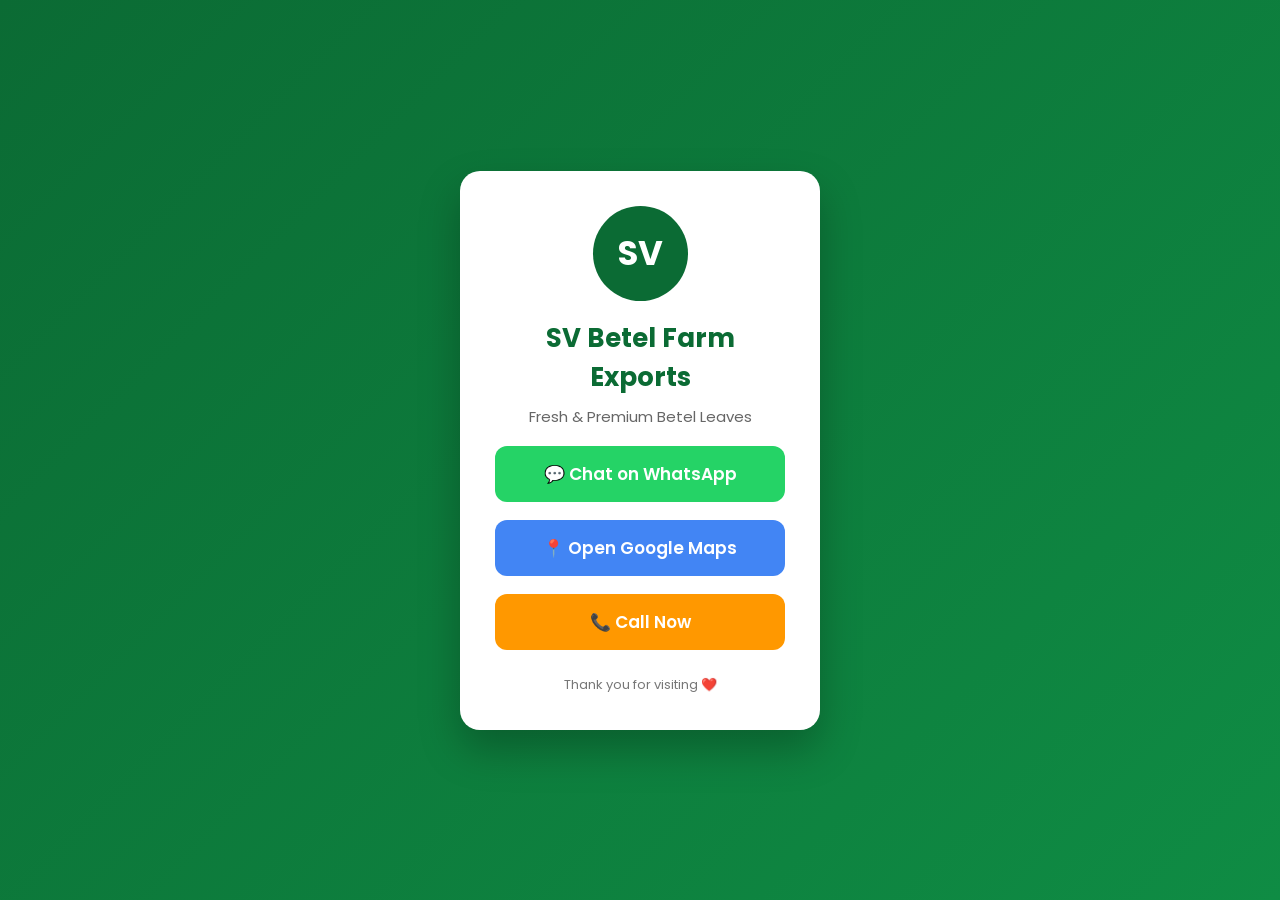
==== index.html @ 84bf0920 "Update index.html" ====
<!DOCTYPE html>
<html lang="en">
<head>
<meta charset="UTF-8">
<meta name="viewport" content="width=device-width, initial-scale=1.0">
<title>SV Betel Farm Exports</title>

<link href="https://fonts.googleapis.com/css2?family=Poppins:wght@300;400;600;700&display=swap" rel="stylesheet">

<style>

*{
margin:0;
padding:0;
box-sizing:border-box;
font-family:'Poppins',sans-serif;
}

body{
background:linear-gradient(135deg,#0b6b34,#0f8c44);
display:flex;
justify-content:center;
align-items:center;
height:100vh;
padding:20px;
}

.card{

width:360px;
background:white;
border-radius:20px;
padding:35px;
text-align:center;
box-shadow:0 20px 40px rgba(0,0,0,.25);

}

.logo{

width:95px;
height:95px;
border-radius:50%;
background:#0b6b34;
color:white;
display:flex;
justify-content:center;
align-items:center;
font-size:34px;
font-weight:bold;
margin:auto;

}

h1{

margin-top:18px;
color:#0b6b34;
font-size:26px;

}

p{

margin-top:8px;
color:#666;
font-size:15px;

}

.btn{

display:block;
margin-top:18px;
padding:15px;
border-radius:12px;
text-decoration:none;
font-size:17px;
font-weight:600;
color:white;
transition:.3s;

}

.whatsapp{

background:#25D366;

}

.whatsapp:hover{

background:#1ba851;

}

.maps{

background:#4285F4;

}

.maps:hover{

background:#2d6fe0;

}

.call{

background:#ff9800;

}

.call:hover{

background:#e48b00;

}

.footer{

margin-top:25px;
font-size:13px;
color:#777;

}

</style>

</head>

<body>

<div class="card">

<div class="logo">SV</div>

<h1>SV Betel Farm Exports</h1>

<p>Fresh & Premium Betel Leaves</p>

<a class="btn whatsapp"
href="https://wa.me/918328069106">
💬 Chat on WhatsApp
</a>

<a class="btn maps"
href="https://maps.app.goo.gl/vZdsqbCmFRygXoxR8">
📍 Open Google Maps
</a>

<a class="btn call"
href="tel:+918328069106">
📞 Call Now
</a>

<div class="footer">

Thank you for visiting ❤️

</div>

</div>

</body>
</html>
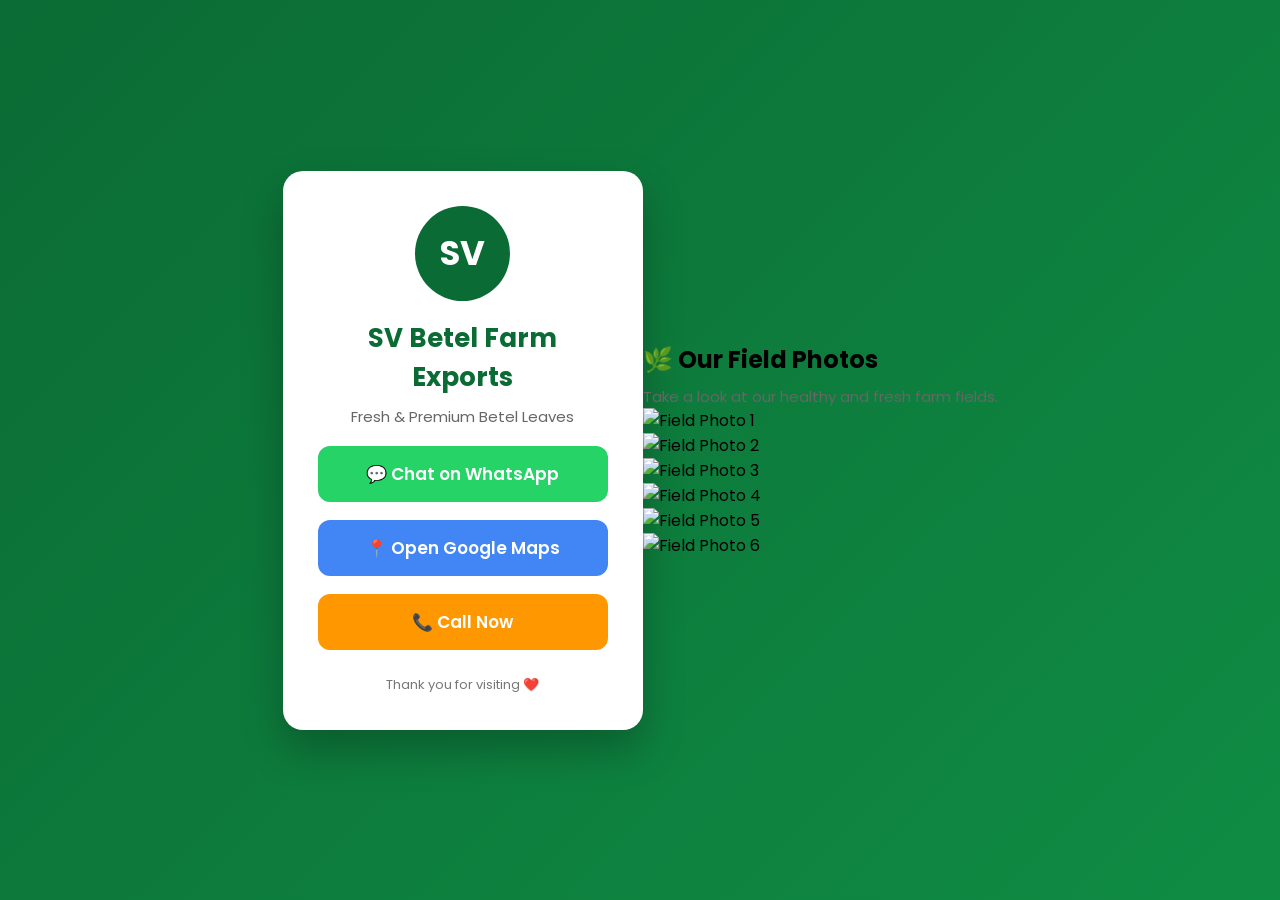
==== commit 94865837: "Add field photos section to index.html Added a new section to display field photos with images." ====
--- a/index.html
+++ b/index.html
@@ -165,3 +165,41 @@
 
 </body>
 </html>
+
+<!-- Field Photos Section -->
+<section id="gallery" class="gallery-section">
+    <div class="container">
+        <h2>🌿 Our Field Photos</h2>
+        <p>Take a look at our healthy and fresh farm fields.</p>
+
+        <div class="gallery">
+
+            <div class="photo">
+                <img src="images/field1.jpg" alt="Field Photo 1">
+            </div>
+
+            <div class="photo">
+                <img src="images/field2.jpg" alt="Field Photo 2">
+            </div>
+
+            <div class="photo">
+                <img src="images/field3.jpg" alt="Field Photo 3">
+            </div>
+
+            <div class="photo">
+                <img src="images/field4.jpg" alt="Field Photo 4">
+            </div>
+
+            <div class="photo">
+                <img src="images/field5.jpg" alt="Field Photo 5">
+            </div>
+
+            <div class="photo">
+                <img src="images/field6.jpg" alt="Field Photo 6">
+            </div>
+
+        </div>
+    </div>
+</section>
+
+
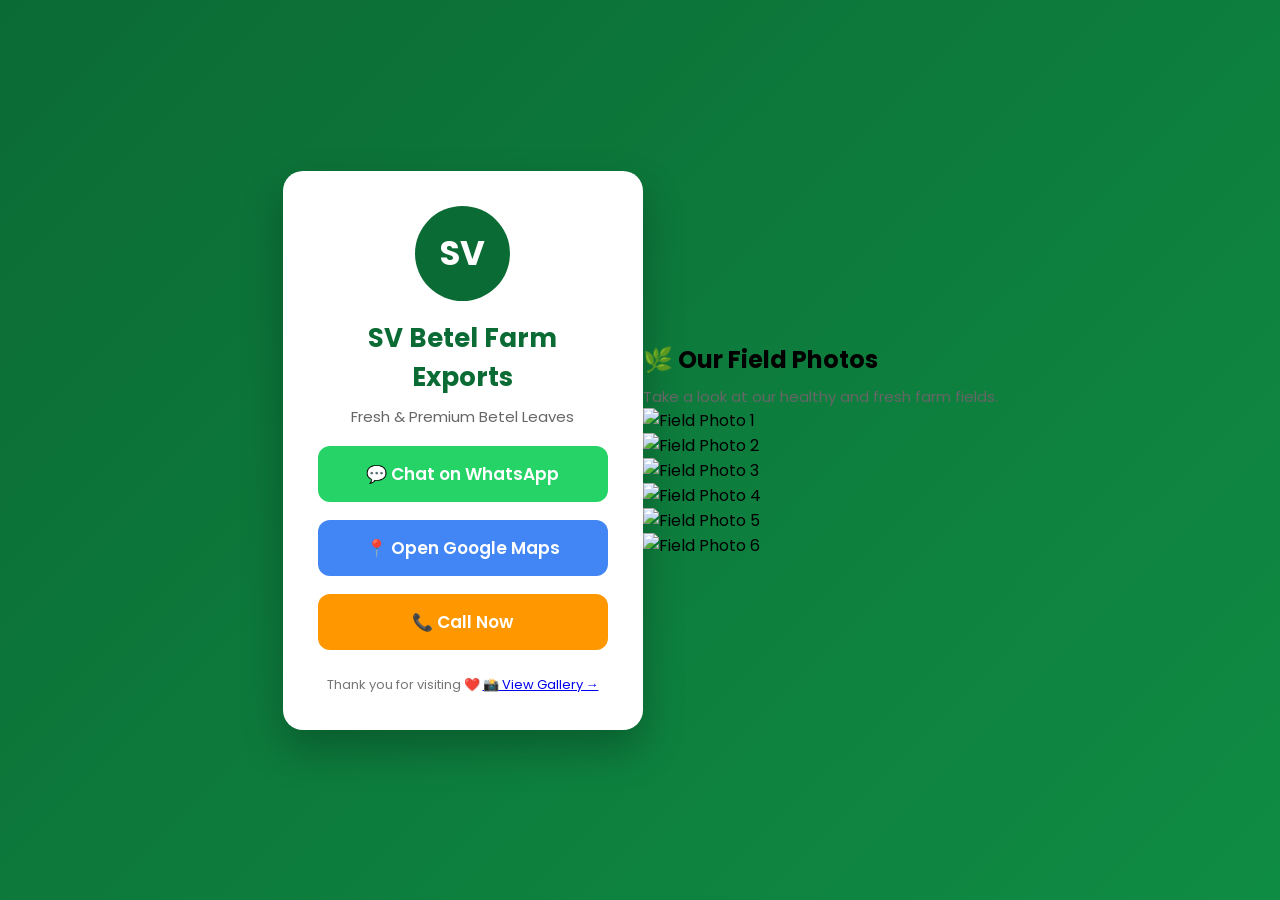
==== commit 6bf0912a: "Add gallery link to footer in index.html" ====
--- a/index.html
+++ b/index.html
@@ -158,6 +158,8 @@
 <div class="footer">
 
 Thank you for visiting ❤️
+    
+    <a href="gallery.html" class="gallery-btn">📸 View Gallery →</a>
 
 </div>
 
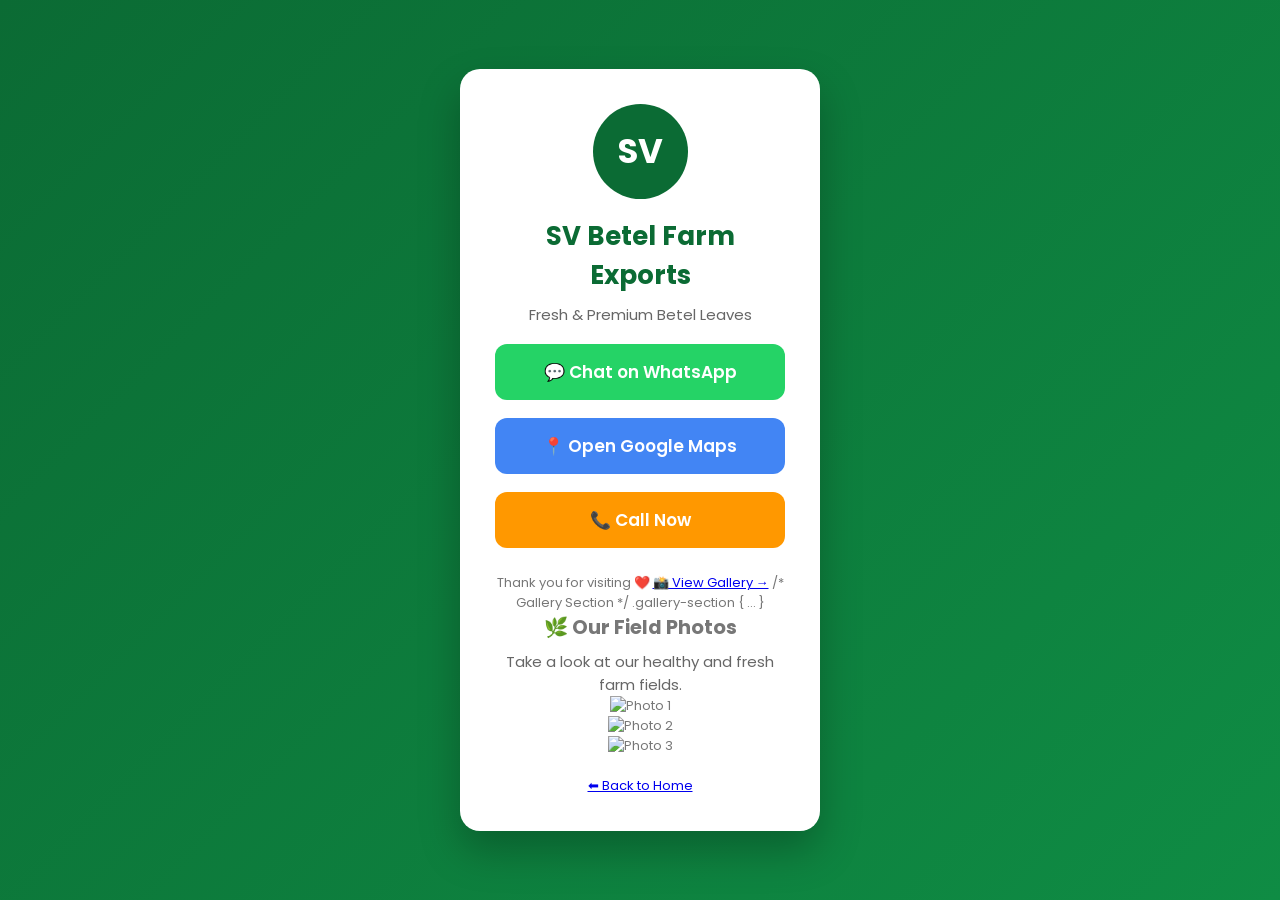
==== commit 7a8c00a3: "Update index.html" ====
--- a/index.html
+++ b/index.html
@@ -159,49 +159,46 @@
 
 Thank you for visiting ❤️
     
-    <a href="gallery.html" class="gallery-btn">📸 View Gallery →</a>
-
-</div>
-
-</div>
+<a href="gallery.html" class="gallery-btn">📸 View Gallery →</a>
+    /* Gallery Section */
+.gallery-section {
+    ...
+}
+    <!DOCTYPE html>
+<html lang="en">
+<head>
+    <meta charset="UTF-8">
+    <meta name="viewport" content="width=device-width, initial-scale=1.0">
+    <title>Gallery</title>
+    <link rel="stylesheet" href="style.css">
+</head>
+
+<body>
+
+<section class="gallery-section">
+    <h2>🌿 Our Field Photos</h2>
+    <p>Take a look at our healthy and fresh farm fields.</p>
+
+    <div class="gallery">
+        <div class="photo">
+            <img src="images/photo1.jpg" alt="Photo 1">
+        </div>
+
+        <div class="photo">
+            <img src="images/photo2.jpg" alt="Photo 2">
+        </div>
+
+        <div class="photo">
+            <img src="images/photo3.jpg" alt="Photo 3">
+        </div>
+    </div>
+
+    <br>
+
+    <a href="index.html">⬅ Back to Home</a>
+
+</section>
 
 </body>
 </html>
 
-<!-- Field Photos Section -->
-<section id="gallery" class="gallery-section">
-    <div class="container">
-        <h2>🌿 Our Field Photos</h2>
-        <p>Take a look at our healthy and fresh farm fields.</p>
-
-        <div class="gallery">
-
-            <div class="photo">
-                <img src="images/field1.jpg" alt="Field Photo 1">
-            </div>
-
-            <div class="photo">
-                <img src="images/field2.jpg" alt="Field Photo 2">
-            </div>
-
-            <div class="photo">
-                <img src="images/field3.jpg" alt="Field Photo 3">
-            </div>
-
-            <div class="photo">
-                <img src="images/field4.jpg" alt="Field Photo 4">
-            </div>
-
-            <div class="photo">
-                <img src="images/field5.jpg" alt="Field Photo 5">
-            </div>
-
-            <div class="photo">
-                <img src="images/field6.jpg" alt="Field Photo 6">
-            </div>
-
-        </div>
-    </div>
-</section>
-
-
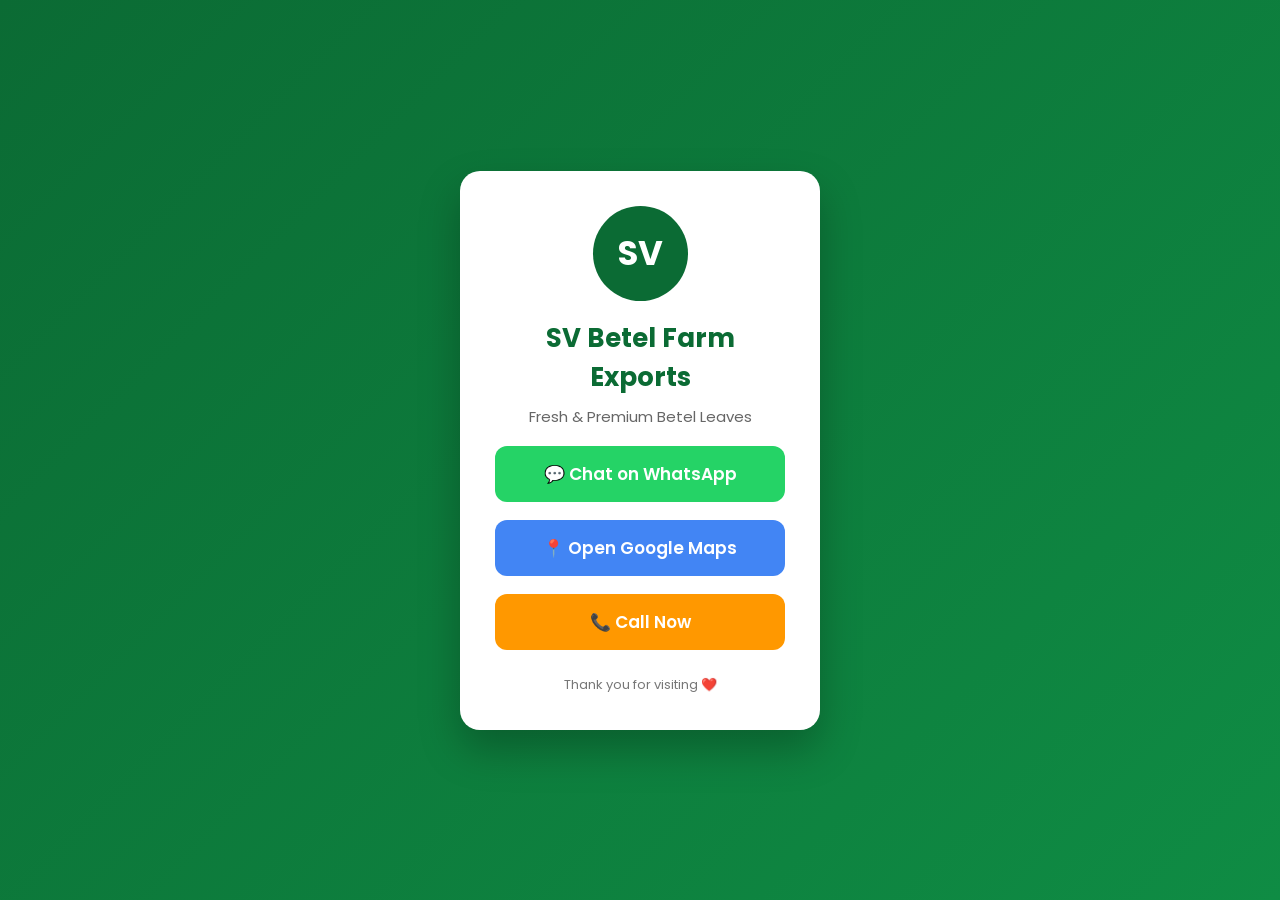
==== commit ccc1abb4: "Remove gallery section from index.html Removed gallery section and related HTML structure from index" ====
--- a/index.html
+++ b/index.html
@@ -159,46 +159,3 @@
 
 Thank you for visiting ❤️
     
-<a href="gallery.html" class="gallery-btn">📸 View Gallery →</a>
-    /* Gallery Section */
-.gallery-section {
-    ...
-}
-    <!DOCTYPE html>
-<html lang="en">
-<head>
-    <meta charset="UTF-8">
-    <meta name="viewport" content="width=device-width, initial-scale=1.0">
-    <title>Gallery</title>
-    <link rel="stylesheet" href="style.css">
-</head>
-
-<body>
-
-<section class="gallery-section">
-    <h2>🌿 Our Field Photos</h2>
-    <p>Take a look at our healthy and fresh farm fields.</p>
-
-    <div class="gallery">
-        <div class="photo">
-            <img src="images/photo1.jpg" alt="Photo 1">
-        </div>
-
-        <div class="photo">
-            <img src="images/photo2.jpg" alt="Photo 2">
-        </div>
-
-        <div class="photo">
-            <img src="images/photo3.jpg" alt="Photo 3">
-        </div>
-    </div>
-
-    <br>
-
-    <a href="index.html">⬅ Back to Home</a>
-
-</section>
-
-</body>
-</html>
-
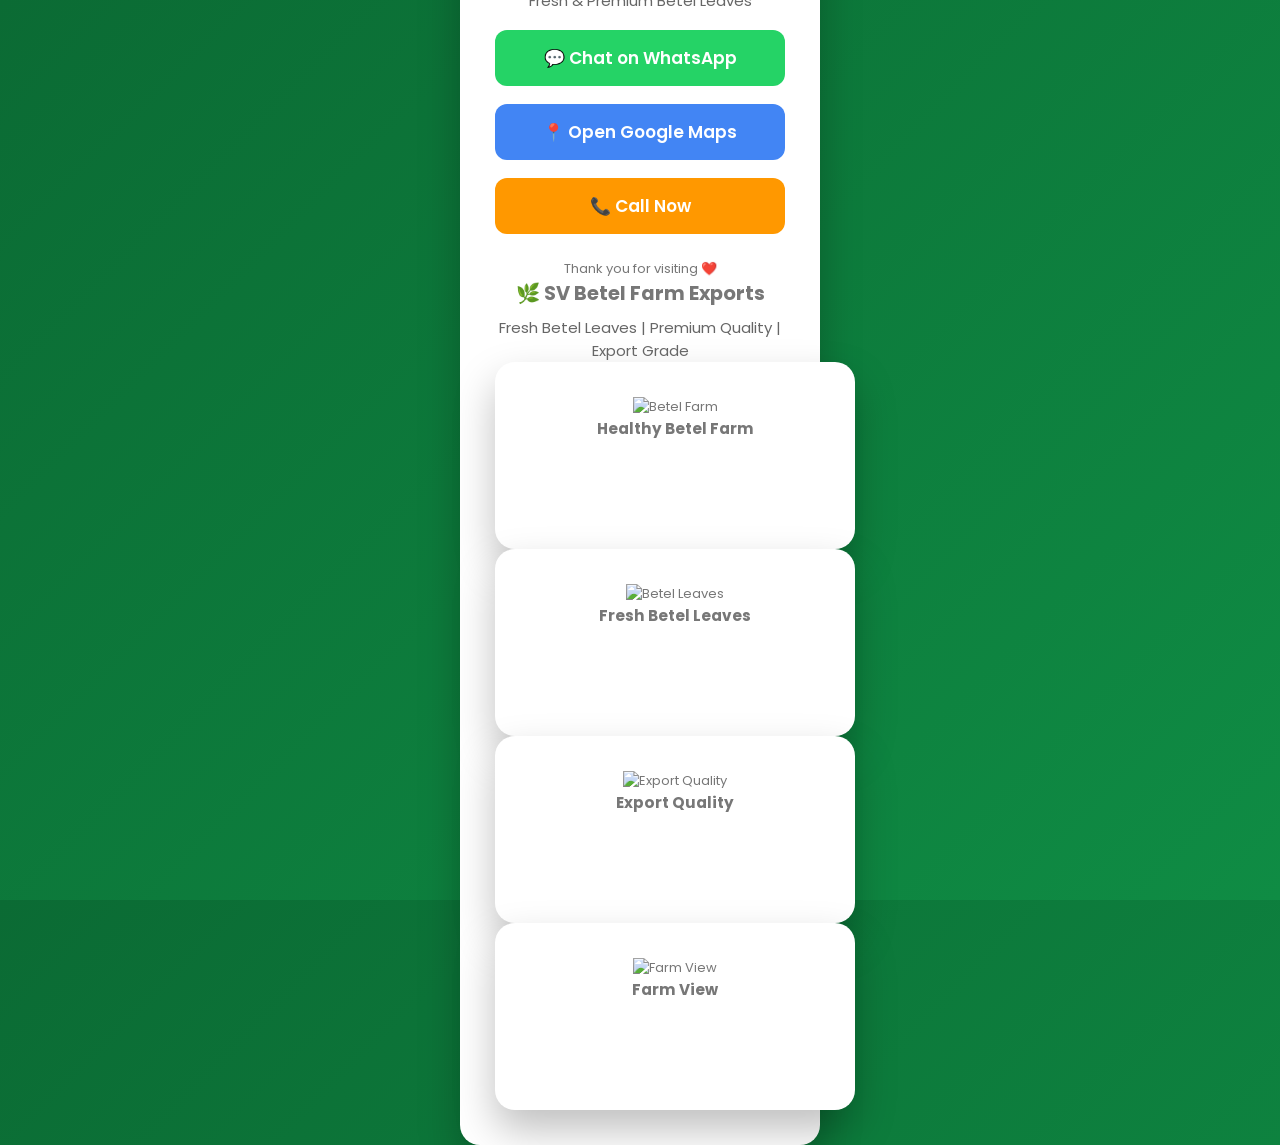
==== commit a523b4a4: "Update index.html" ====
--- a/index.html
+++ b/index.html
@@ -159,3 +159,46 @@
 
 Thank you for visiting ❤️
     
+    <section class="gallery-section">
+
+    <h2>🌿 SV Betel Farm Exports</h2>
+    <p>Fresh Betel Leaves | Premium Quality | Export Grade</p>
+
+    <div class="gallery">
+
+        <div class="card">
+            <img src="images/field1.jpg" alt="Betel Farm">
+            <div class="content">
+                <h3>Healthy Betel Farm</h3>
+                <a href="images/field1.jpg" target="_blank" class="btn">View Image</a>
+            </div>
+        </div>
+
+        <div class="card">
+            <img src="images/field2.jpg" alt="Betel Leaves">
+            <div class="content">
+                <h3>Fresh Betel Leaves</h3>
+                <a href="images/field2.jpg" target="_blank" class="btn">View Image</a>
+            </div>
+        </div>
+
+        <div class="card">
+            <img src="images/field3.jpg" alt="Export Quality">
+            <div class="content">
+                <h3>Export Quality</h3>
+                <a href="images/field3.jpg" target="_blank" class="btn">View Image</a>
+            </div>
+        </div>
+
+        <div class="card">
+            <img src="images/field4.jpg" alt="Farm View">
+            <div class="content">
+                <h3>Farm View</h3>
+                <a href="images/field4.jpg" target="_blank" class="btn">View Image</a>
+            </div>
+        </div>
+
+    </div>
+
+</section>
+    
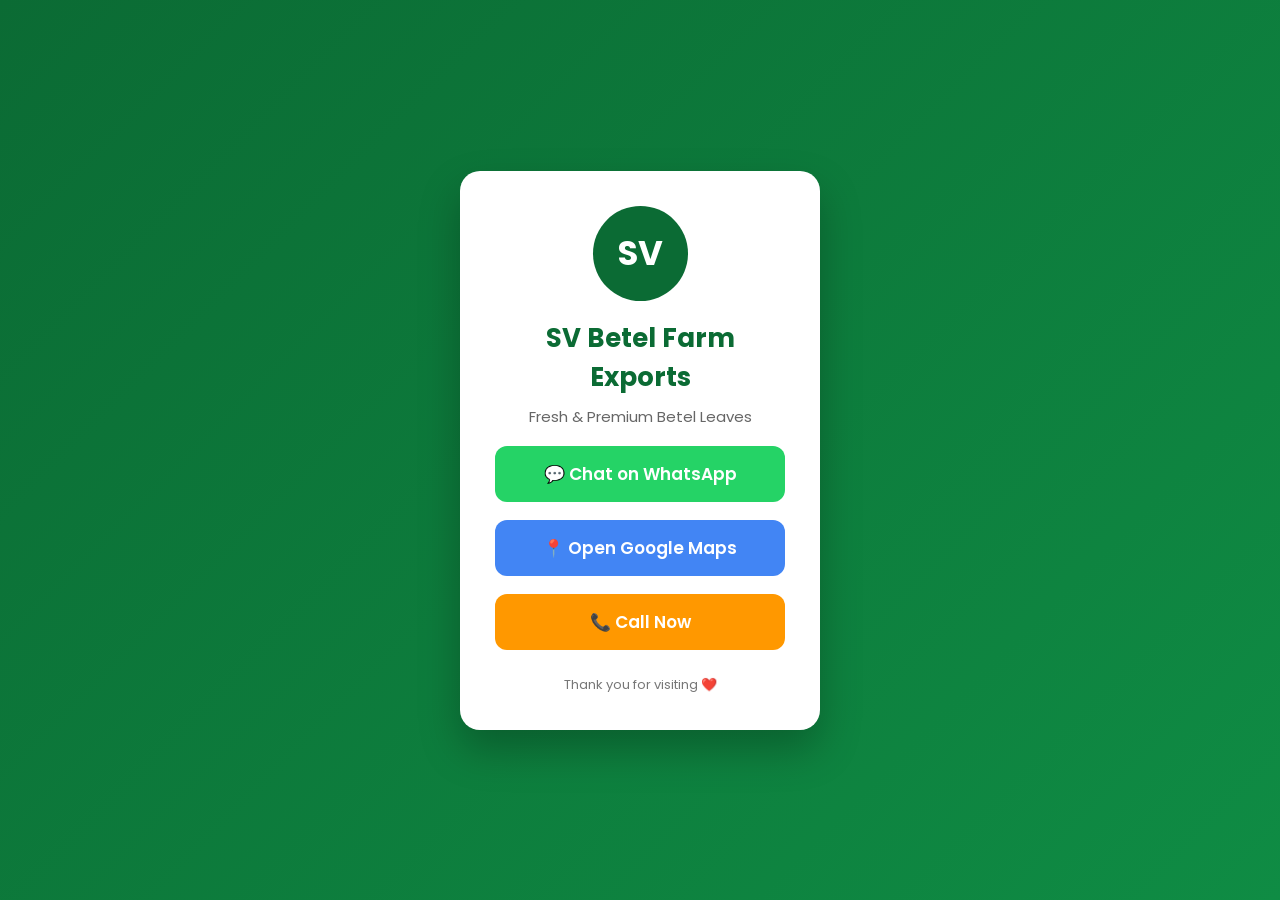
==== commit c003ac30: "Remove gallery section from index.html" ====
--- a/index.html
+++ b/index.html
@@ -158,47 +158,3 @@
 <div class="footer">
 
 Thank you for visiting ❤️
-    
-    <section class="gallery-section">
-
-    <h2>🌿 SV Betel Farm Exports</h2>
-    <p>Fresh Betel Leaves | Premium Quality | Export Grade</p>
-
-    <div class="gallery">
-
-        <div class="card">
-            <img src="images/field1.jpg" alt="Betel Farm">
-            <div class="content">
-                <h3>Healthy Betel Farm</h3>
-                <a href="images/field1.jpg" target="_blank" class="btn">View Image</a>
-            </div>
-        </div>
-
-        <div class="card">
-            <img src="images/field2.jpg" alt="Betel Leaves">
-            <div class="content">
-                <h3>Fresh Betel Leaves</h3>
-                <a href="images/field2.jpg" target="_blank" class="btn">View Image</a>
-            </div>
-        </div>
-
-        <div class="card">
-            <img src="images/field3.jpg" alt="Export Quality">
-            <div class="content">
-                <h3>Export Quality</h3>
-                <a href="images/field3.jpg" target="_blank" class="btn">View Image</a>
-            </div>
-        </div>
-
-        <div class="card">
-            <img src="images/field4.jpg" alt="Farm View">
-            <div class="content">
-                <h3>Farm View</h3>
-                <a href="images/field4.jpg" target="_blank" class="btn">View Image</a>
-            </div>
-        </div>
-
-    </div>
-
-</section>
-    
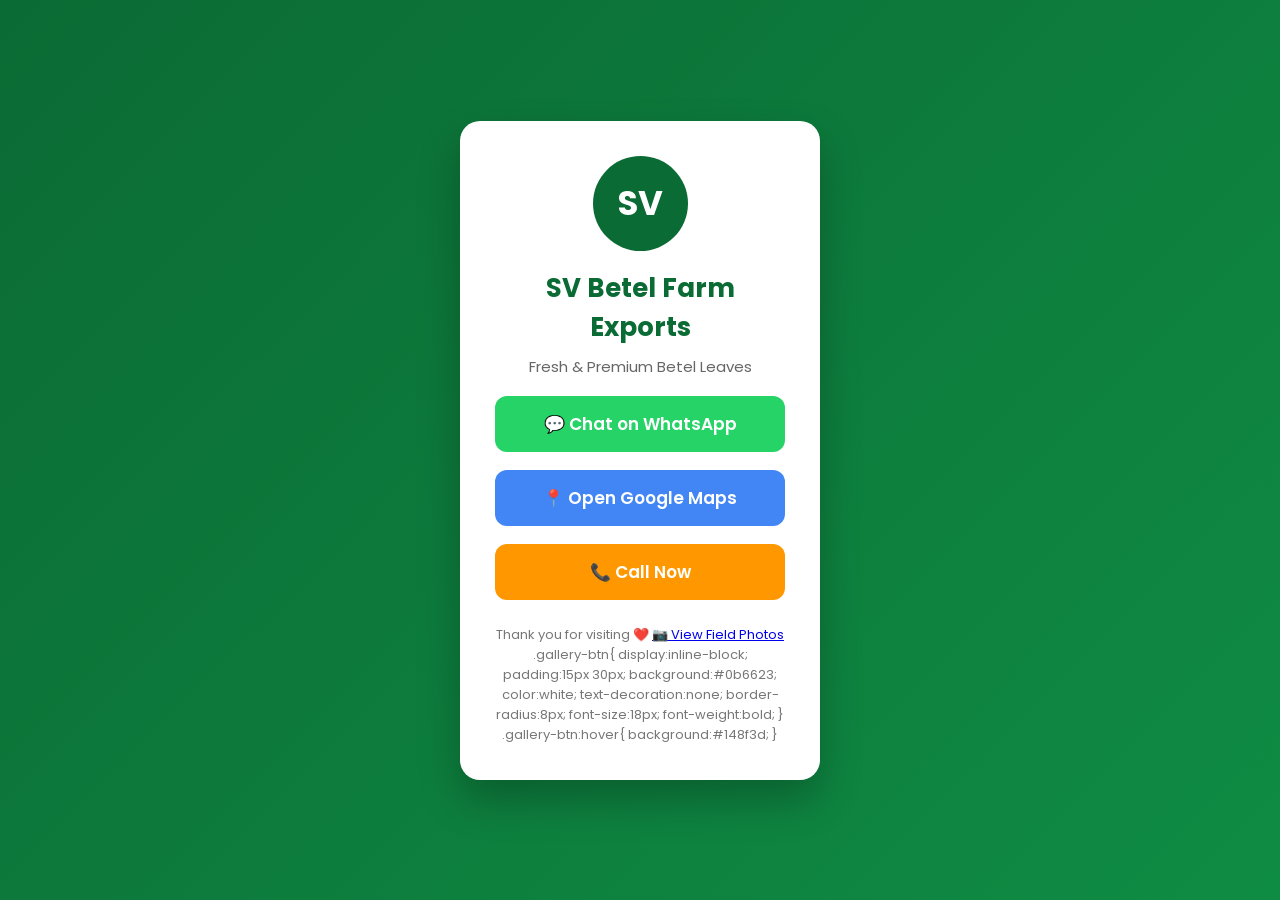
==== commit b3ccb21c: "Add footer with gallery button and styles Added a footer with a gallery button and styles." ====
--- a/index.html
+++ b/index.html
@@ -158,3 +158,20 @@
 <div class="footer">
 
 Thank you for visiting ❤️
+
+  <a href="gallery.html" class="gallery-btn">📷 View Field Photos</a>
+
+  .gallery-btn{
+    display:inline-block;
+    padding:15px 30px;
+    background:#0b6623;
+    color:white;
+    text-decoration:none;
+    border-radius:8px;
+    font-size:18px;
+    font-weight:bold;
+}
+
+.gallery-btn:hover{
+    background:#148f3d;
+}
